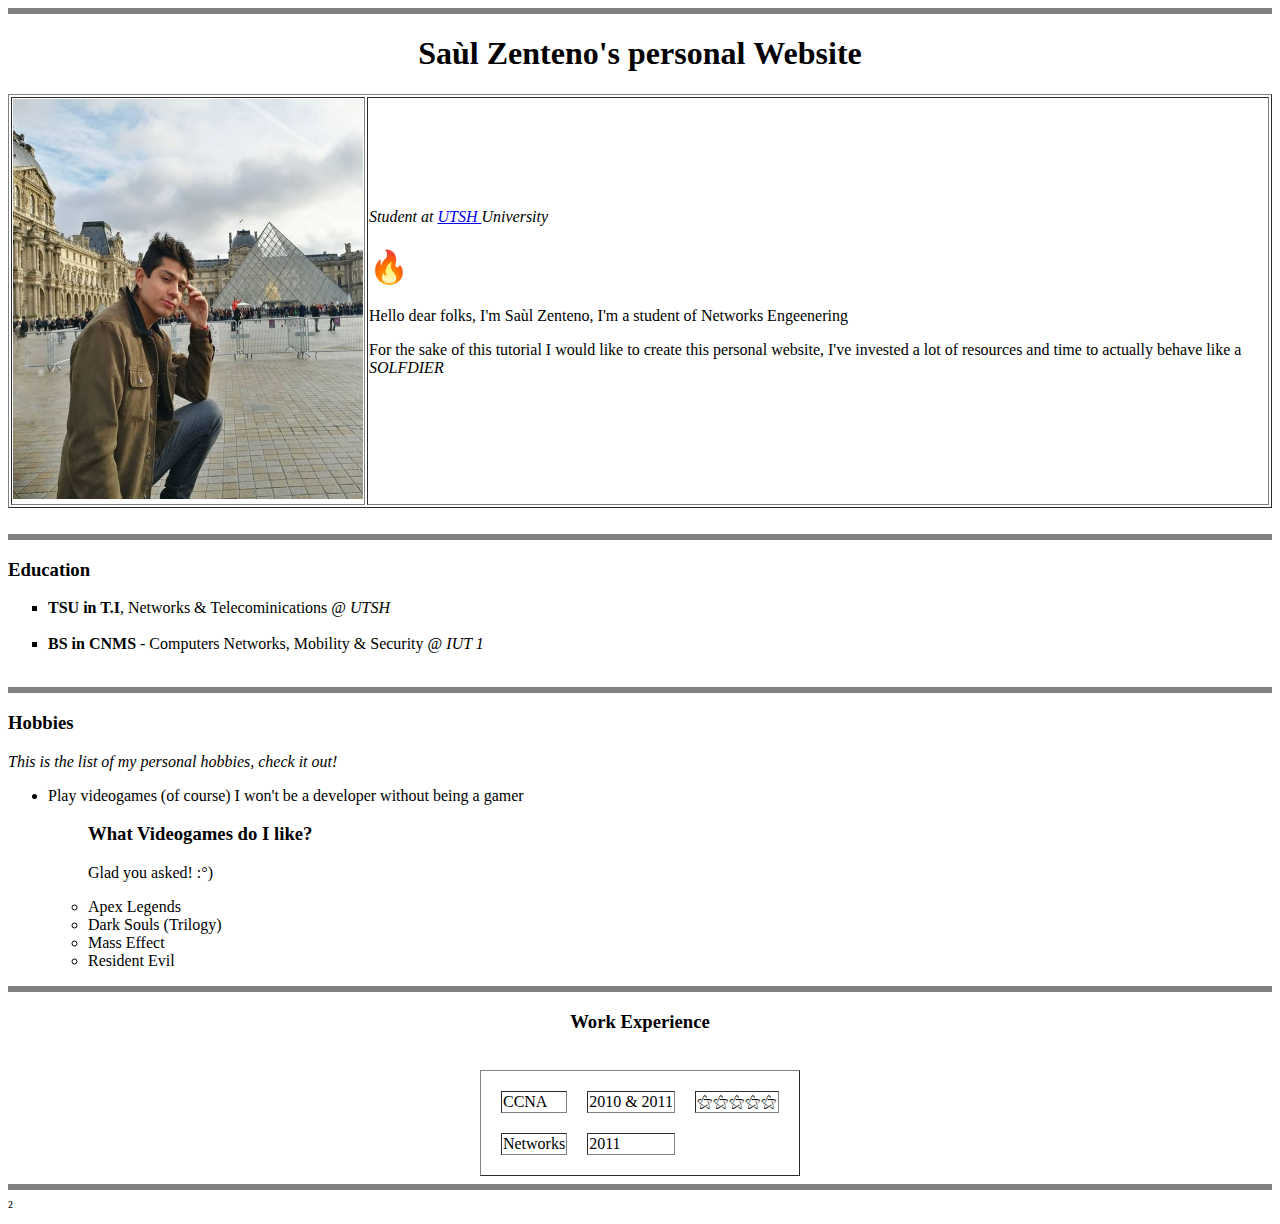
==== index.html @ 198ba04f "Initial Web Site Files" ====
<!DOCTYPE html>
<!--[if lt IE 7]>      <html class="no-js lt-ie9 lt-ie8 lt-ie7"> <![endif]-->
<!--[if IE 7]>         <html class="no-js lt-ie9 lt-ie8"> <![endif]-->
<!--[if IE 8]>         <html class="no-js lt-ie9"> <![endif]-->
<!--[if gt IE 8]><!-->
<html class="no-js">
<!--<![endif]-->

<head>
    <meta charset="utf-8">
    <meta http-equiv="X-UA-Compatible" content="IE=chrome">
    <title> My Personal Website</title>
    <meta name="description" content="This is a Personal Website, no really interesting things around here">
    <meta name="viewport" content="width=device-width, initial-scale=1">
    <link rel="stylesheet" href="">
</head>

<body>
    <!--[if lt IE 7]>
            <p class="browsehappy">You are using an <strong>outdated</strong> browser. Please <a href="#">upgrade your browser</a> to improve your experience.</p>
        <![endif]-->
    <center>
        <hr size="6" noshade>
        <h1>Saùl Zenteno's personal <strong>Website</strong> </h1>
        <table border="1">
            <tr>
                <td><img src="images/saùl_zenteno_martinez.jpg" alt="Myself :)!" width="350" height="400"></td>

                <center>
                    <td><em>Student at <a href="http://www.utsh.edu.mx/">UTSH </a>University</em>
                        <h1>🔥</h1>
                        <p>Hello dear folks, I'm Saùl Zenteno, I'm a student of Networks Engeenering</p>
                        <p>For the sake of this tutorial I would like to create this personal website, I've invested a lot of resources and time to actually behave like a <em>SOLFDIER</em></p>
                    </td>
                </center>
            </tr>
        </table>

        <br>

        <hr size="6" noshade>
    </center>
    <h3>Education</h3>
    <ul type="square">
        <li><strong>TSU in T.I</strong>, Networks & Telecominications @ <em> UTSH</em></li>
        <br>
        <li><strong>BS in CNMS</strong> - Computers Networks, Mobility & Security @ <em> IUT 1</em></li>
        <br>
    </ul>
    <hr size="6" noshade>
    <h3>Hobbies</h3>
    <em>This is the list of my personal hobbies, check it out!</em>
    <ul>
        <li>Play videogames (of course) I won't be a developer without being a gamer</li>
        <ul>
            <h3>What Videogames do I like?</h3>
            <p>Glad you asked! :°) </p>
            <li>Apex Legends</li>
            <li>Dark Souls (Trilogy) </li>
            <li>Mass Effect</li>
            <li>Resident Evil</li>
        </ul>
    </ul>
    <hr size="6" noshade>
    <script src="" async defer></script>
    <center>
        <h3>Work Experience</h3>
    </center>
    <br>



    <table cellspacing="20" border="1" align="center">
        <tr>
            <td>CCNA</td>
            <td>2010 & 2011 </td>
            <td>⚝⚝⚝⚝⚝</td>
        </tr>

        <td>
            Networks
        </td>
        <td>2011</td>


    </table>
    <hr size="6" noshade>


</body>

</html>²
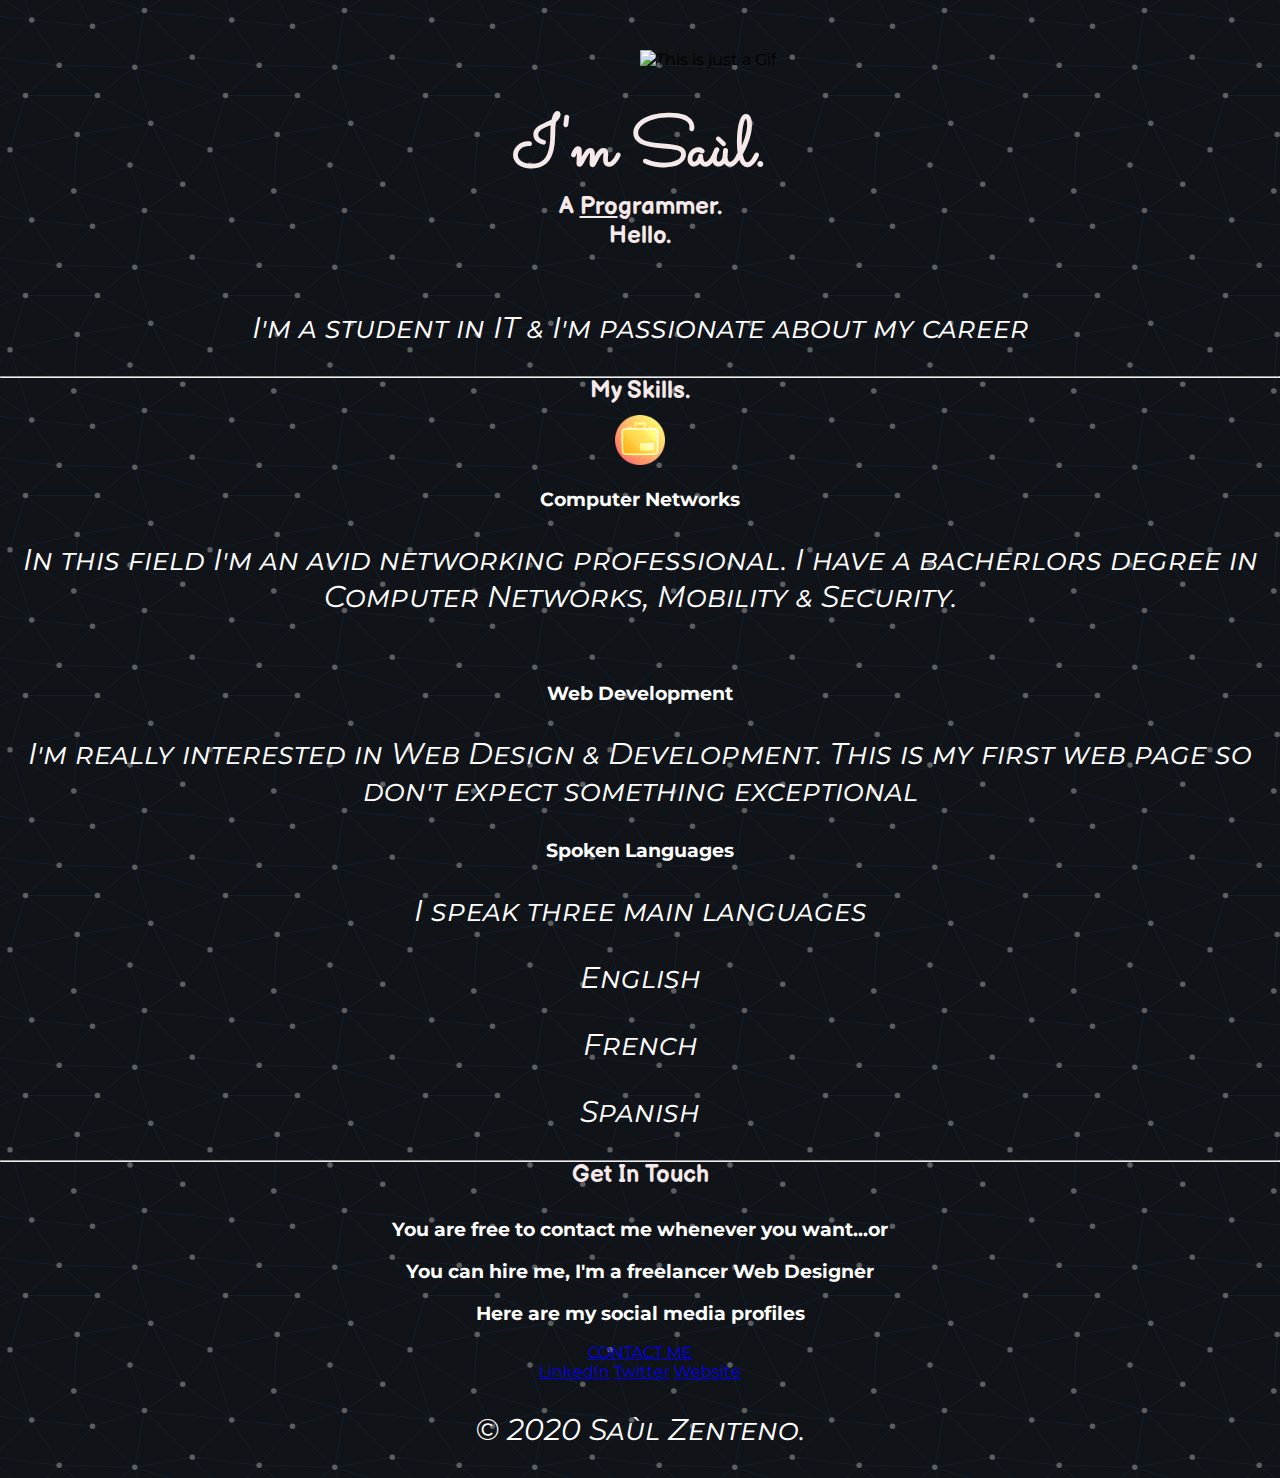
==== commit 4e1c6233: "Add files via upload" ====
--- a/index.html
+++ b/index.html
@@ -1,92 +1,66 @@
 <!DOCTYPE html>
-<!--[if lt IE 7]>      <html class="no-js lt-ie9 lt-ie8 lt-ie7"> <![endif]-->
-<!--[if IE 7]>         <html class="no-js lt-ie9 lt-ie8"> <![endif]-->
-<!--[if IE 8]>         <html class="no-js lt-ie9"> <![endif]-->
-<!--[if gt IE 8]><!-->
-<html class="no-js">
-<!--<![endif]-->
-
-<head>
+<html lang="en" dir="ltr">
+  <head>
     <meta charset="utf-8">
-    <meta http-equiv="X-UA-Compatible" content="IE=chrome">
-    <title> My Personal Website</title>
-    <meta name="description" content="This is a Personal Website, no really interesting things around here">
-    <meta name="viewport" content="width=device-width, initial-scale=1">
-    <link rel="stylesheet" href="">
-</head>
-
-<body>
-    <!--[if lt IE 7]>
-            <p class="browsehappy">You are using an <strong>outdated</strong> browser. Please <a href="#">upgrade your browser</a> to improve your experience.</p>
-        <![endif]-->
-    <center>
-        <hr size="6" noshade>
-        <h1>Saùl Zenteno's personal <strong>Website</strong> </h1>
-        <table border="1">
-            <tr>
-                <td><img src="images/saùl_zenteno_martinez.jpg" alt="Myself :)!" width="350" height="400"></td>
-
-                <center>
-                    <td><em>Student at <a href="http://www.utsh.edu.mx/">UTSH </a>University</em>
-                        <h1>🔥</h1>
-                        <p>Hello dear folks, I'm Saùl Zenteno, I'm a student of Networks Engeenering</p>
-                        <p>For the sake of this tutorial I would like to create this personal website, I've invested a lot of resources and time to actually behave like a <em>SOLFDIER</em></p>
-                    </td>
-                </center>
-            </tr>
-        </table>
-
-        <br>
-
-        <hr size="6" noshade>
-    </center>
-    <h3>Education</h3>
-    <ul type="square">
-        <li><strong>TSU in T.I</strong>, Networks & Telecominications @ <em> UTSH</em></li>
-        <br>
-        <li><strong>BS in CNMS</strong> - Computers Networks, Mobility & Security @ <em> IUT 1</em></li>
-        <br>
-    </ul>
-    <hr size="6" noshade>
-    <h3>Hobbies</h3>
-    <em>This is the list of my personal hobbies, check it out!</em>
-    <ul>
-        <li>Play videogames (of course) I won't be a developer without being a gamer</li>
-        <ul>
-            <h3>What Videogames do I like?</h3>
-            <p>Glad you asked! :°) </p>
-            <li>Apex Legends</li>
-            <li>Dark Souls (Trilogy) </li>
-            <li>Mass Effect</li>
-            <li>Resident Evil</li>
-        </ul>
-    </ul>
-    <hr size="6" noshade>
-    <script src="" async defer></script>
-    <center>
-        <h3>Work Experience</h3>
-    </center>
-    <br>
+    <title>Saul Zenteno Personal Site</title>
+    <link rel="stylesheet" href="./css/style.css">
+    <link rel="shortcut icon" href="./images/favicon.ico">
+    <link href="https://fonts.googleapis.com/css2?family=Balsamiq+Sans:ital@1&family=Montserrat&family=Sacramento&display=swap" rel="stylesheet">  </head>
+  <body>
+  <div class="top-container">
 
 
+<h1>I'm Saùl.</h1>
+<h2>A <span>Pro</span>grammer.</h2>
+<h2>Hello.</h2>
+<img  class="profile" src="https://res.cloudinary.com/startup-grind/image/upload/c_fill,dpr_3,f_auto,g_face,h_250,q_auto:good,w_250/v1/gcs/platform-data-salesforce/avatars/sa%C3%B9l_zenteno_martinez.jpg" alt="">
+<img  class="gift" src="https://media.giphy.com/media/LmB8jbwbOJ9JDL9vw6/giphy.gif" alt="This is just a Gif">
+<p>I'm a student in IT & I'm passionate about my career</p>
+</div>
+<div class="middle-container">
+  <div >
 
-    <table cellspacing="20" border="1" align="center">
-        <tr>
-            <td>CCNA</td>
-            <td>2010 & 2011 </td>
-            <td>⚝⚝⚝⚝⚝</td>
-        </tr>
+  </div>
+  <hr>
+  <div class="skills">
+    <h2>My Skills.</h2>
+    <div class="skill-row">
+      <img class="skill-image" src="./images/portfolio.png" alt="">
+      <h3>Computer Networks</h3>
+      <p>In this field I'm an avid networking professional. I have a bacherlors degree in Computer Networks, Mobility & Security.</p>
+      <ul>
+      </ul>
+    </div>
+    <div class="skill-row">
+      <img class="" src="" alt="">
+      <h3>Web Development</h3>
+      <p>I'm really interested in Web Design & Development. This is my first web page so don't expect something exceptional</p>
+      </div>
+      <div class="skill-row">
+        <h3>Spoken Languages</h3>
+        <p>I speak three main languages</p>
+        <p>English</p>
+        <p>French</p>
+        <p>Spanish</p>
 
-        <td>
-            Networks
-        </td>
-        <td>2011</td>
+  </div>
+  <hr>
+  <div class="contact-me">
+    <h2>Get In Touch</h2>
+    <h3>You are free to  contact me whenever you want...or</h3>
+    <h3>You can hire me, I'm a freelancer Web Designer</h3>
+    <h3>Here are my social media profiles</h3>
+    <a class="btn" href="mailto:saulzenteno27@gmail.com">CONTACT ME</a>
+  </div>
+</div>
 
 
-    </table>
-    <hr size="6" noshade>
+<div class="bottom-container">
+  <a class="footer-link" href="https://www.linkedin.com/">LinkedIn</a>
+  <a class="footer-link" href="https://twitter.com/">Twitter</a>
+  <a class="footer-link" href="https://www.appbrewery.co/">Website</a>
+  <p>© 2020 Saùl Zenteno.</p>
+</div>
 
-
-</body>
-
-</html>²+  </body>
+</html>
--- a/css/style.css
+++ b/css/style.css
@@ -0,0 +1,71 @@
+body{
+  text-align: center;
+  margin: 0px;
+  font-family: 'Montserrat', sans-serif;
+  background-color: #101317;
+  background-image: url("data:image/svg+xml,%3Csvg xmlns='http://www.w3.org/2000/svg' width='200' height='200' viewBox='0 0 800 800'%3E%3Cg fill='none' stroke='%23133f6b' stroke-width='1'%3E%3Cpath d='M769 229L1037 260.9M927 880L731 737 520 660 309 538 40 599 295 764 126.5 879.5 40 599-197 493 102 382-31 229 126.5 79.5-69-63'/%3E%3Cpath d='M-31 229L237 261 390 382 603 493 308.5 537.5 101.5 381.5M370 905L295 764'/%3E%3Cpath d='M520 660L578 842 731 737 840 599 603 493 520 660 295 764 309 538 390 382 539 269 769 229 577.5 41.5 370 105 295 -36 126.5 79.5 237 261 102 382 40 599 -69 737 127 880'/%3E%3Cpath d='M520-140L578.5 42.5 731-63M603 493L539 269 237 261 370 105M902 382L539 269M390 382L102 382'/%3E%3Cpath d='M-222 42L126.5 79.5 370 105 539 269 577.5 41.5 927 80 769 229 902 382 603 493 731 737M295-36L577.5 41.5M578 842L295 764M40-201L127 80M102 382L-261 269'/%3E%3C/g%3E%3Cg fill='%235e5e5e'%3E%3Ccircle cx='769' cy='229' r='11'/%3E%3Ccircle cx='539' cy='269' r='11'/%3E%3Ccircle cx='603' cy='493' r='11'/%3E%3Ccircle cx='731' cy='737' r='11'/%3E%3Ccircle cx='520' cy='660' r='11'/%3E%3Ccircle cx='309' cy='538' r='11'/%3E%3Ccircle cx='295' cy='764' r='11'/%3E%3Ccircle cx='40' cy='599' r='11'/%3E%3Ccircle cx='102' cy='382' r='11'/%3E%3Ccircle cx='127' cy='80' r='11'/%3E%3Ccircle cx='370' cy='105' r='11'/%3E%3Ccircle cx='578' cy='42' r='11'/%3E%3Ccircle cx='237' cy='261' r='11'/%3E%3Ccircle cx='390' cy='382' r='11'/%3E%3C/g%3E%3C/svg%3E");
+
+}
+.top-container{
+  position: relative;
+  padding-top: 100px;
+  border: 0px;
+
+}
+.middle-container{
+ border: 0px;
+
+}
+.bottom-container {
+
+}
+.profile{
+  border-radius: 100%;
+  height: 300px;
+  width: auto;
+}
+.gift{
+  position: absolute;
+  left: auto;
+  right: auto;
+  top: 50px;
+  margin: 0;
+
+}
+.skill-image{
+  width: 50px;
+  height: auto;
+}
+.skills {
+
+}
+span{
+  text-decoration: underline;
+}
+
+
+h1{
+  margin: 0px;
+  font-family: 'Sacramento', cursive;
+  font-size: 70px;
+  color: #f6e9e9;
+  position: relative;
+  top: 0px;
+}
+h2{
+  font-family: 'Balsamiq Sans', cursive;
+  margin: 0px;
+  position: relative;
+  bottom: 10px;
+  color: #f6e9e9;
+}
+h3{
+  color: white;
+  font-family: 'Montserrat', sans-serif;
+}
+p{
+  color: white;
+  font-variant: small-caps;
+  font-style: oblique;
+  font-size:30px;
+}
